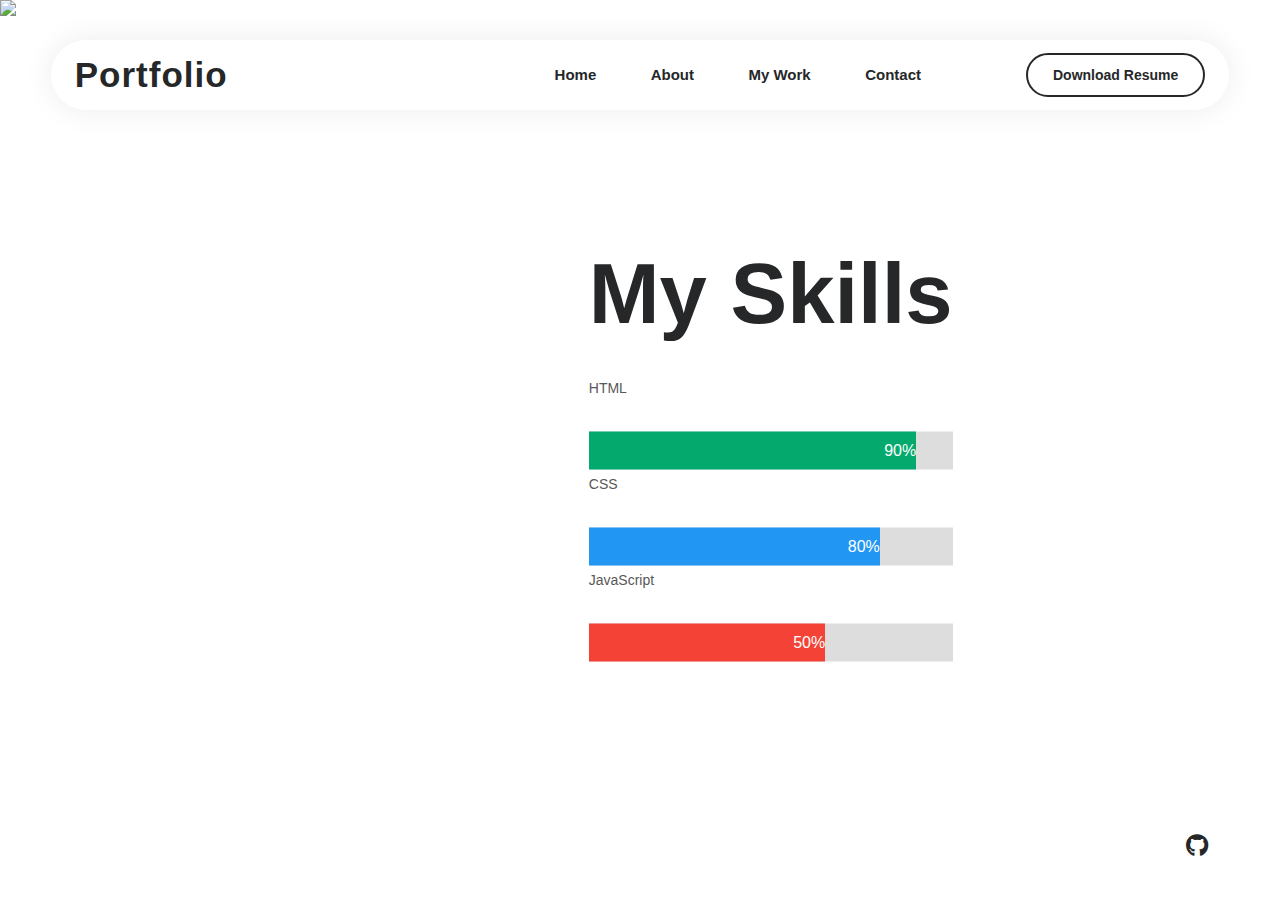
==== about.html @ 160bcbb2 "complete portfolio" ====
<!DOCTYPE html>
<html lang="en">

<head>
    <meta charset="UTF-8">
    <meta http-equiv="X-UA-Compatible" content="IE=edge">
    <meta name="viewport" content="width=device-width, initial-scale=1.0">
    <title>About Me</title>
    <link rel="stylesheet" type="text/css" href="css/style.css">

    <link rel="preconnect" href="https://fonts.googleapis.com">
    <link rel="preconnect" href="https://fonts.gstatic.com" crossorigin>
    <link rel="stylesheet" type="text/css" href="./assets/css/style.css">

    <link rel="stylesheet" href="https://cdnjs.cloudflare.com/ajax/libs/font-awesome/5.15.4/css/all.min.css"
        integrity="sha512-1ycn6IcaQQ40/MKBW2W4Rhis/DbILU74C1vSrLJxCq57o941Ym01SwNsOMqvEBFlcgUa6xLiPY/NS5R+E6ztJQ=="
        crossorigin="anonymous" referrerpolicy="no-referrer" />

</head>

<body>
    <div class="hero">
        <header>
          <nav>
            <h2 class="logo">Portfolio</h2>
            <ul>
              <li><a href="./index.html">Home</a></li>
              <li><a href="./about.html">About</a></li>
              <li><a href="./work.html">My Work</a></li>
              <li><a href="./contact.html">Contact</a></li>
            </ul>
            <a href="./assets/css/imgs/" class="btn" download>Download Resume</a>
          </nav>
        </header>
    
        <div class="bg">
          <img src="../Portfolio/assets/css/imgs/Picture two.png">
    
        </div>
    
        <div class="content">
          
          <style>
            * {box-sizing: border-box}
            
            .container {
              width: 100%;
              background-color: #ddd;
            }
            
            .skills {
              text-align: right;
              padding-top: 10px;
              padding-bottom: 10px;
              color: white;
            }
            
            .html {width: 90%; background-color: #04AA6D;}
            .css {width: 80%; background-color: #2196F3;}
            .js {width: 65%; background-color: #f44336;}
            </style>
            </head>
            <body>
            
            <h1>My Skills</h1>
            
            <p>HTML</p>
            <div class="container">
              <div class="skills html">90%</div>
            </div>
            
            <p>CSS</p>
            <div class="container">
              <div class="skills css">80%</div>
            </div>
            
            <p>JavaScript</p>
            <div class="container">
              <div class="skills js">50%</div>
            </div>
          </div>
          <div class="connect">
            <ul>
              <li><a href="https://github.com/" target="_blank"><i class="fab fa-github"></i></a></li>
          </div>
    </body>
    
    </html>
---- assets/css/style.css ----
*{
	padding: 0;
	margin: 0;
	box-sizing: border-box;
  font-family: 'Poppins', sans-serif;
}
body{
  position: relative;
}
.hero{
  height: 100vh;
  width: 100%;
  background: white;
}
nav{
  display: flex;
  align-items: center;
  justify-content: space-between;
  padding-right: 2%;
  padding-left: 2%;
}
.logo{
  color: #262728;
  font-size: 35px;
  letter-spacing: 1px;
  cursor: pointer;
}
nav ul{
  flex: 1;
  text-align: right;
}
nav ul li{
  list-style: none;
  display: inline-block;
  padding: 0px 25px;
}
nav ul li a{
  color: #262728;
  text-decoration: none;
  font-size: 15px;
  font-weight: bold;
}
nav ul li a:hover{
  color: #00bf9f;
  transition: .3s;
}
.btn{
  background: transparent;
  border: 2px solid #262728;
  padding: 12px 25px;
  color: #262728;
  border-radius: 30px;
  text-decoration: none;
  margin-left: 80px;
  font-size: 14px;
  font-weight: bold;
}
.btn:hover{
  background:#262728;
  color: white;
  transition: .3s;
}
header{
  width: 92%;
  margin: 0 auto;
  padding: 13px 0;
  position: absolute;
  top: 40px;
  left: 30px;
  right: 30px;
  border-radius: 50px;
  z-index: 2;
  background: white;
  box-shadow: 0 0 30px rgb(0 0 0 / 8%);
}
.bg{
  position: absolute;
  top: 0;
  left: 0;
  width: 45%;
  height: 100%;
  overflow: hidden;
}
.content{
  position: absolute;
  top: 50%;
  left: 46%;
  transform: translateY(-50%);
}
.content h1{
  font-size: 85px;
  color: #262728;
  line-height: 110px;
  margin-bottom: 25px;
}
.content h3{
  color: #00bf9f;
  font-size: 18px;
  letter-spacing: 1px;
  margin-bottom: 20px;
}
.content p{
  font-size: 14px;
  color: #585858;
  line-height: 28px;
  margin-bottom: 30px;
}
button{
  background: #262728;
  border: 2px solid transparent;
  padding: 10px 32px;
  border-radius: 30px;
  outline: none;
  border: none;
  color: white;
  font-size: 14px;
  font-weight: bold;
  letter-spacing: 1px;
}
button:hover{
  transform: scale(1.2);
  transition: .3s;
  cursor: pointer;
}
.connect{
  position: absolute;
  right: 72px;
  bottom: 40px;
}
.connect ul li{
  list-style: none;
  text-align: center;
  margin-top: 15px;
}
.connect ul li a{
  color: #262728;
  display: block;
  font-size: 23px;
}
.connect ul li a:hover{
  transform: scale(1.2) translateY(-5px);
  transition: .3s;
  cursor: pointer;
}
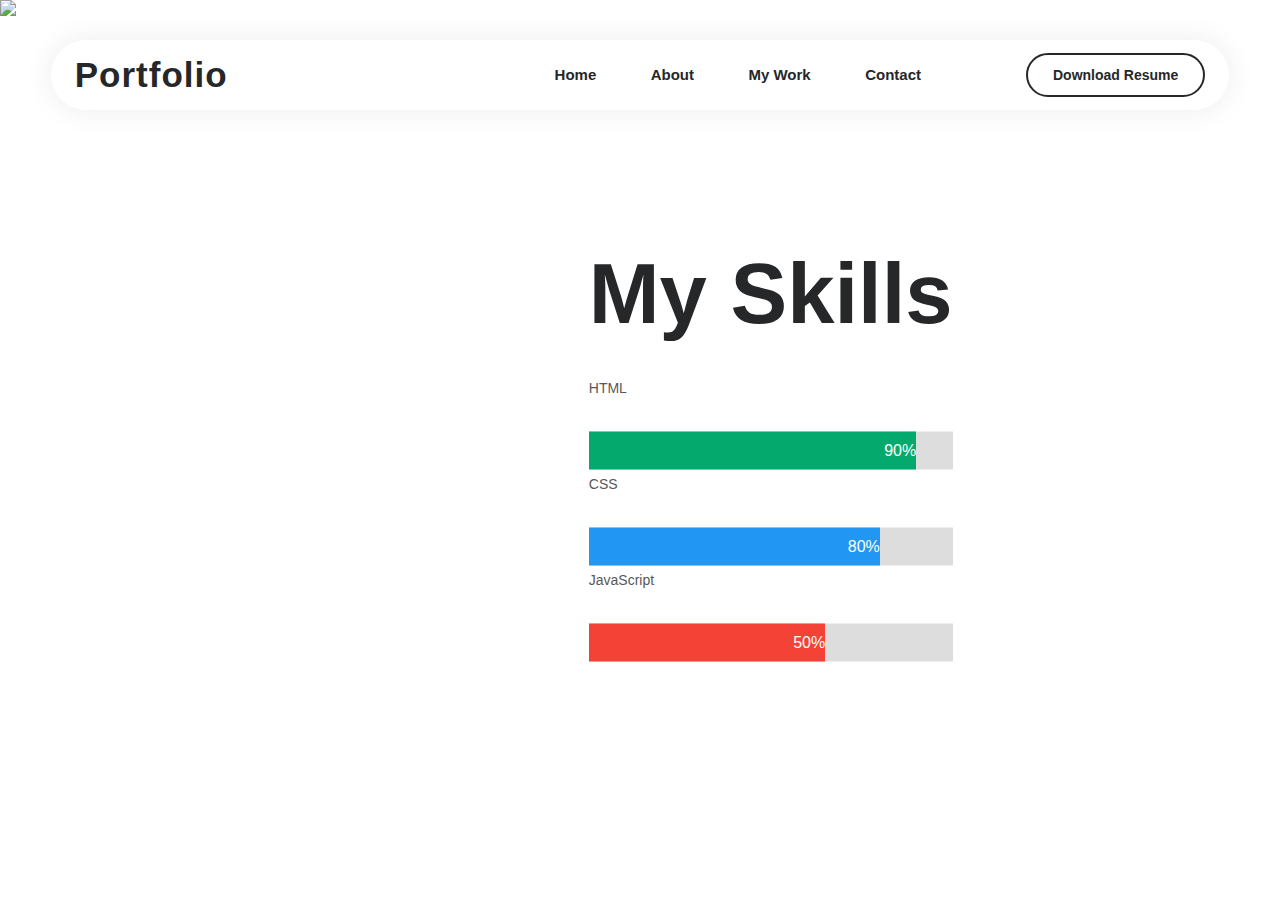
==== commit 4cd7662b: "complete portfolio" ====
--- a/about.html
+++ b/about.html
@@ -6,17 +6,8 @@
     <meta http-equiv="X-UA-Compatible" content="IE=edge">
     <meta name="viewport" content="width=device-width, initial-scale=1.0">
     <title>About Me</title>
-    <link rel="stylesheet" type="text/css" href="css/style.css">
-
-    <link rel="preconnect" href="https://fonts.googleapis.com">
-    <link rel="preconnect" href="https://fonts.gstatic.com" crossorigin>
+  
     <link rel="stylesheet" type="text/css" href="./assets/css/style.css">
-
-    <link rel="stylesheet" href="https://cdnjs.cloudflare.com/ajax/libs/font-awesome/5.15.4/css/all.min.css"
-        integrity="sha512-1ycn6IcaQQ40/MKBW2W4Rhis/DbILU74C1vSrLJxCq57o941Ym01SwNsOMqvEBFlcgUa6xLiPY/NS5R+E6ztJQ=="
-        crossorigin="anonymous" referrerpolicy="no-referrer" />
-
-</head>
 
 <body>
     <div class="hero">
